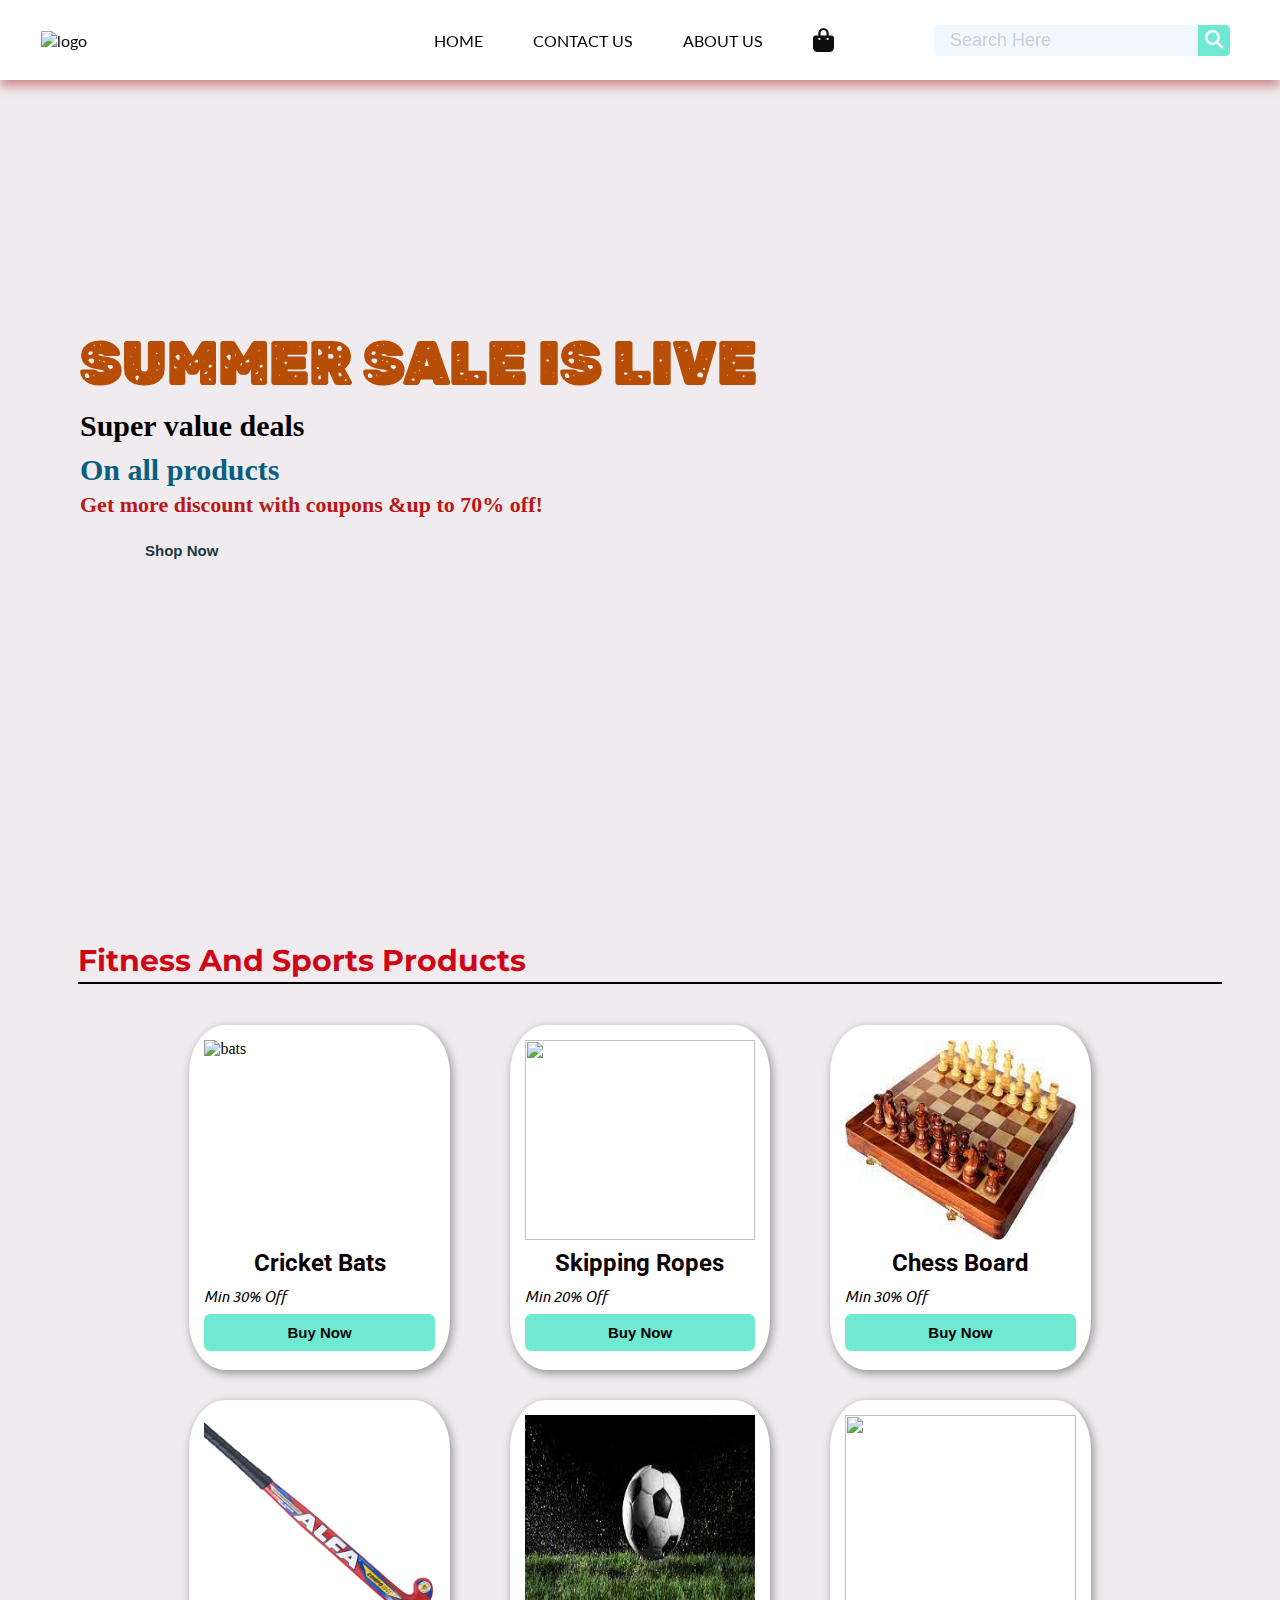
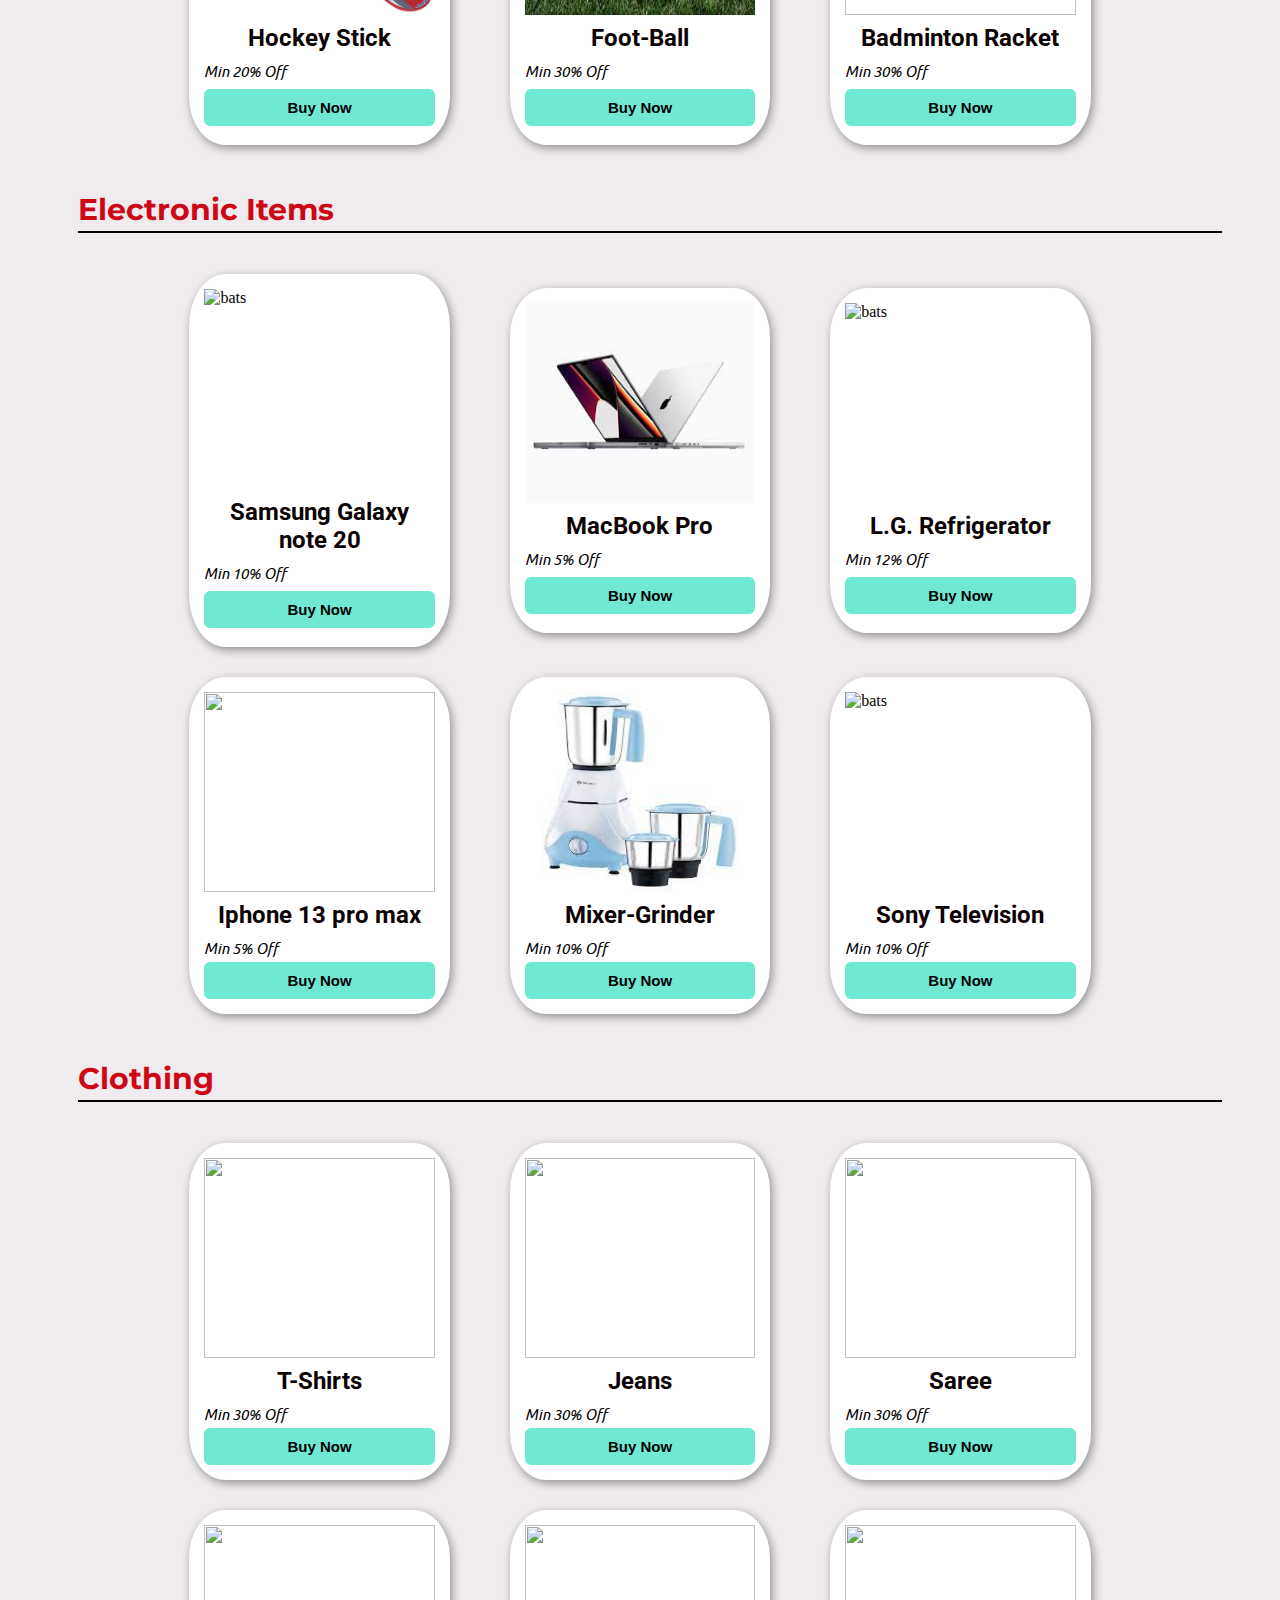
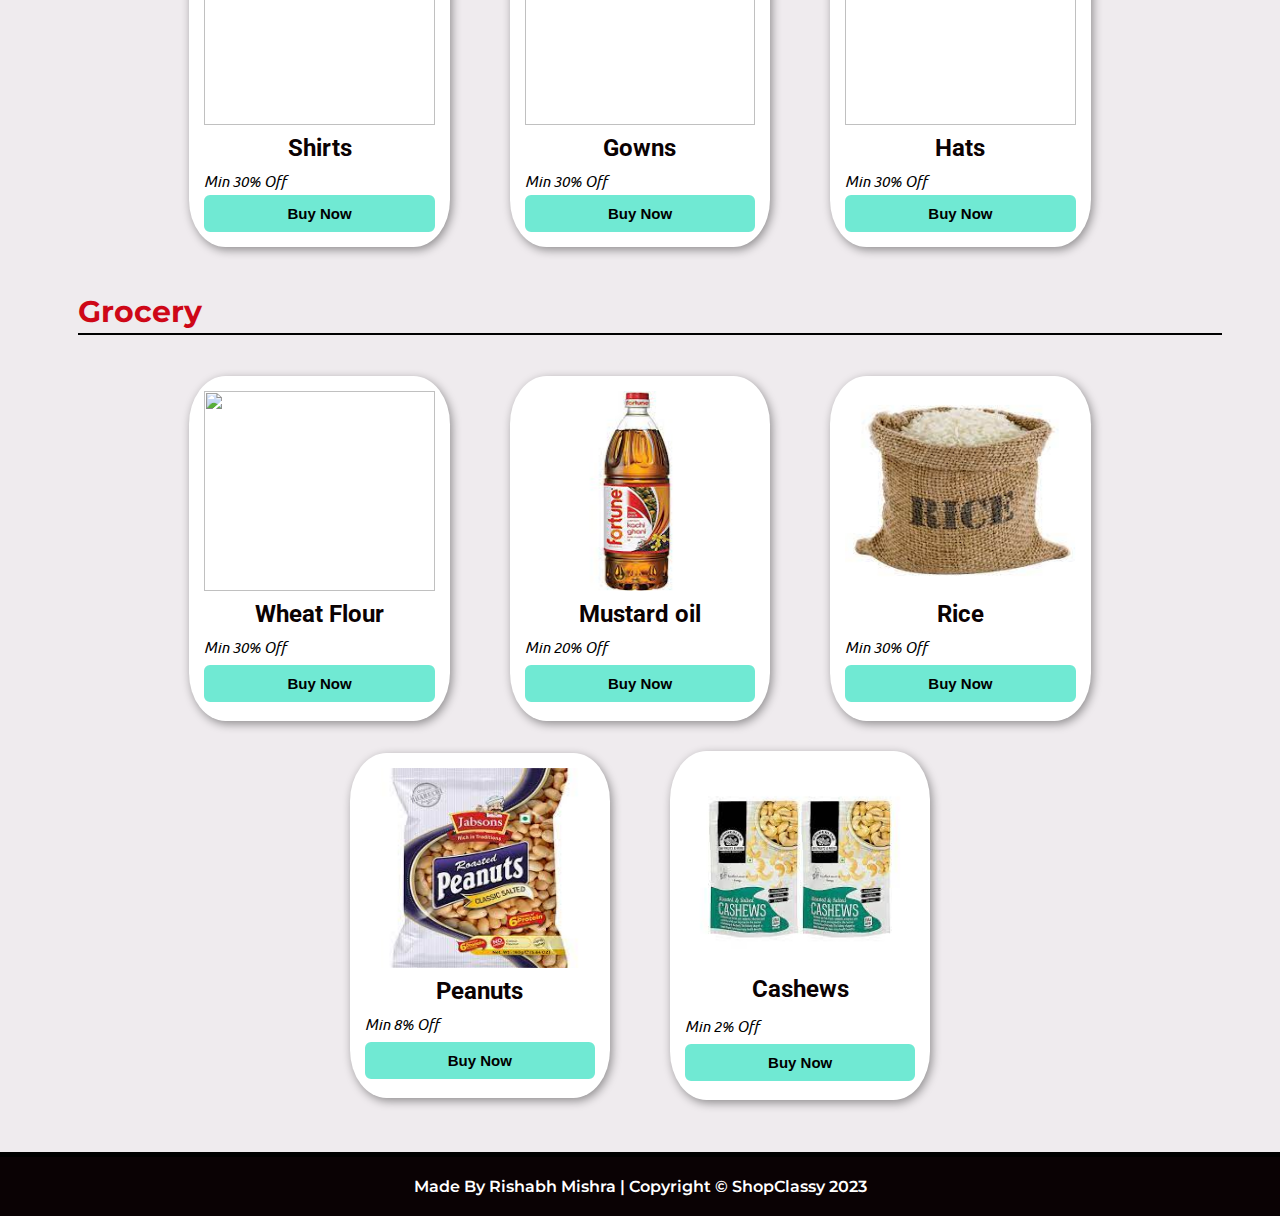
==== index.html @ 0eaee8e3 "Add files via upload" ====
<!DOCTYPE html>
<html lang="en">
<head>
    <meta charset="UTF-8">
    <meta name="viewport" content="width=device-width, initial-scale=1.0">
    <title>ShopClassy</title>
    <link rel="stylesheet" href="https://cdnjs.cloudflare.com/ajax/libs/font-awesome/6.1.1/css/all.min.css" />
    <link rel="icon" type="image" href="./IMG/logo.jpg">
    <link rel="preconnect" href="https://fonts.googleapis.com">
<link rel="preconnect" href="https://fonts.gstatic.com" crossorigin>
<link href="https://fonts.googleapis.com/css2?family=Lato:wght@700&display=swap" rel="stylesheet">
<link rel="stylesheet" href="style.css">
</head>
<body>
    <header>
        <nav>
          <div class="logo">
           <a href="index.html"> <img src="IMG/logo.jpg" alt="logo " ></a>
          </div>
          <ul>
            <li> <a href="index.html"> HOME</a> </li>
            <li> <a href="contact.html"> CONTACT US</a></li>
            <li> <a href="aboutus.html"> ABOUT US</a> </li>
            <li class="cartBtn1"> <a href="index.html"><i class="fa-solid fa-bag-shopping cartBtn1"></i></a> </li>
            <li>
              <form class="search">
                <input type="text" class="text" id="searchInput" placeholder="Search Here">
                <button class="btn"  id="searchBtn"><i class="fa fa-search"></i></button>
              </form>
            </li>
          </ul>
    
          <div class="responsive-btn">
            <a href="index.html"><i class="fa-solid fa-bag-shopping cartBtn2"></i> </a>
            <i class="fas fa-bars menu-btn" id="menu-btn"></i>
          </div>
    
        </nav>
      </header> 
        <!-- main content -->

        <main id="home">
            <div class="container">
              <div class="xyz">
                <div class="banner">
                <h4>SUMMER SALE IS LIVE</h4>
                <h2>Super value deals</h2>
                <h1>On all products</h1>
                <h5 >Get more discount with coupons &up to 70% off! </h5>
                <button>Shop Now</button>
              </div>
              <div class="card">
                <h2 class="my-2" id="cricketProduct">Fitness And Sports Products</h2>
                <div class="cards">
                  <div class="carditem">
        
        
                    <img
                      src="https://5.imimg.com/data5/UL/KE/MY-15115036/mrf-genius-players-special-virat-kohli-endorsed-english-willow_back.jpg"
                      alt="bats">
        
                    <div class="lines">
                      <p class=".text-center my-3 itemName">Cricket Bats </p>
                      <p class=".text-center my-3 discount">Min 30% Off</p>
                      <button class=".text-center my-3 buyBtn"> <a href="product.html">Buy Now</a> </button>
        
                    </div>
                  </div>
                  <div class="carditem">
        
        
                    <img src="https://m.media-amazon.com/images/I/51JmcH77xyL.jpg">
        
                    <div class="lines">
                      <p class=".text-center my-3   itemName">Skipping Ropes </p>
                      <p class=".text-center my-3  discount">Min 20% Off</p>
                      <button class=".text-center my-3 buyBtn">Buy Now</button>
        
                    </div>
                  </div>
                  <div class="carditem">
        
        
                    <img src="[data-uri]" alt="bats">
        
                    <div class="lines">
                      <p class=".text-center my-3  itemName">Chess Board </p>
                      <p class=".text-center my-3 discount">Min 30% Off</p>
                      <button class=".text-center my-3 buyBtn">Buy Now</button>
        
                    </div>
                  </div>
                  <div class="carditem">
        
        
                    <img src="[data-uri]" alt="bats">
        
                    <div class="lines">
                      <p class=".text-center my-3  itemName">Hockey Stick </p>
                      <p class=".text-center my-3 discount">Min 20% Off</p>
                      <button class=".text-center my-3 buyBtn">Buy Now</button>
        
                    </div>
                  </div>
                  <div class="carditem">
        
        
                    <img src="[data-uri]" alt="bats">
        
                    <div class="lines">
                      <p class=".text-center my-3  itemName">Foot-Ball </p>
                      <p class=".text-center my-3 discount">Min 30% Off</p>
                      <button class=".text-center my-3 buyBtn">Buy Now</button>
        
                    </div>
                  </div>
                  <div class="carditem">
        
        
                    <img
                      src="https://contents.mediadecathlon.com/p1594214/582b603a753526d14209f7f931359555/p1594214.jpg?format=auto&quality=70&f=650x0">
        
                    <div class="lines">
                      <p class=".text-center my-3  itemName">Badminton Racket </p>
                      <p class=".text-center my-3 discount">Min 30% Off</p>
                      <button class=".text-center my-3 buyBtn">Buy Now</button>
        
                    </div>
                  </div>
                </div>
                <h2 class="my-2" id="mobilePhone">Electronic Items</h2>
                <div class="cards">
                  <div class="carditem">
        
        
                    <img src="https://m.media-amazon.com/images/I/81AT+Flc+EL._AC_SL1500_.jpg" alt="bats">
        
                    <div class="lines">
                      <p class=".text-center my-3  itemName">Samsung Galaxy note 20 </p>
                      <p class=".text-center my-3 discount">Min 10% Off</p>
                      <button class=".text-center my-3 buyBtn">Buy Now</button>
        
                    </div>
                  </div>
                  <div class="carditem">
        
        
                    <img src="[data-uri]" alt="bats">
        
                    <div class="lines">
                      <p class=".text-center my-3  itemName">MacBook Pro</p>
                      <p class=".text-center my-3 discount">Min 5% Off</p>
                      <button class=".text-center my-3 buyBtn">Buy Now</button>
        
                    </div>
                  </div>
                  <div class="carditem">
        
        
                    <img src="https://m.media-amazon.com/images/I/613jtpKiSXL._SX679_.jpg" alt="bats">
        
                    <div class="lines">
                      <p class=".text-center my-3  itemName">L.G. Refrigerator </p>
                      <p class=".text-center my-3 discount">Min 12% Off</p>
                      <button class=".text-center my-3 buyBtn">Buy Now</button>
        
                    </div>
                  </div>
                  <div class="carditem">
        
        
                    <img
                      src="https://www.apple.com/newsroom/images/product/iphone/geo/Apple_iPhone-13-Pro_iPhone-13-Pro-Max_GEO_09142021_inline.jpg.large.jpg">
        
                    <div class="lines">
                      <p class=".text-center my-3  itemName">Iphone 13 pro max </p>
                      <p class=".text-center my-3 discount">Min 5% Off</p>
                      <button class="buyBtn">Buy Now</button>
                    </div>
                  </div>
                  <div class="carditem">
        
        
                    <img src="[data-uri]" alt="bats">
        
                    <div class="lines">
                      <p class=".text-center my-3  itemName">Mixer-Grinder </p>
                      <p class=".text-center my-3  discount">Min 10% Off</p>
                      <button class="buyBtn">Buy Now</button>
        
                    </div>
                  </div>
                  <div class="carditem">
        
        
                    <img src="https://encrypted-tbn0.gstatic.com/images?q=tbn:ANd9GcR7U11OsFc1jPRjx8QAeiihxpHilAOwRN2gPA&usqp=CAU" alt="bats">
        
                    <div class="lines">
                      <p class=".text-center my-3  itemName">Sony Television </p>
                      <p class=".text-center my-3 discount">Min 10% Off</p>
                      <button class="buyBtn">Buy Now</button>
        
                    </div>
                  </div>
                </div>
                <h2 class="my-2" id="mensClothing">Clothing</h2>
                <div class="cards">
                  <div class="carditem">
        
        
                    <img src="https://m.media-amazon.com/images/I/71X7pa5hBTL._AC_UL600_FMwebp_QL65_.jpg">
        
                    <div class="lines">
                      <p class=".text-center my-3  itemName">T-Shirts </p>
                      <p class=".text-center my-3 discount">Min 30% Off</p>
                      <button class="buyBtn">Buy Now</button>
        
                    </div>
                  </div>
                  <div class="carditem">
        
        
                    <img
                      src="https://assets.ajio.com/medias/sys_master/root/20210601/WA47/60b52f5faeb269a9e3ce92ea/-473Wx593H-441115652-mediumblue-MODEL.jpg">
        
                    <div class="lines">
                      <p class=".text-center my-3  itemName">Jeans </p>
                      <p class=".text-center my-3 discount">Min 30% Off</p>
                      <button class="buyBtn">Buy Now</button>
        
                    </div>
                  </div>
                  <div class="carditem">
        
        
                    <img
                      src="https://encrypted-tbn0.gstatic.com/images?q=tbn:ANd9GcSgoifL1eiH9kiu7Of6hqBChoqP23LbAquBvg&usqp=CAU">
        
                    <div class="lines">
                      <p class=".text-center my-3  itemName">Saree </p>
                      <p class=".text-center my-3 discount">Min 30% Off</p>
                      <button class="buyBtn">Buy Now</button>
        
                    </div>
                  </div>
                  <div class="carditem">
        
        
                    <img src="https://m.media-amazon.com/images/I/71DBklVte9L._UL1200_.jpg">
        
                    <div class="lines">
                      <p class=".text-center my-3  itemName">Shirts </p>
                      <p class=".text-center my-3 discount">Min 30% Off</p>
                      <button class="buyBtn">Buy Now</button>
        
                    </div>
                  </div>
                  <div class="carditem">
        
        
                    <img
                      src="https://m.media-amazon.com/images/I/51zY-QI3UzL._AC_UL600_FMwebp_QL65_.jpg">
        
                    <div class="lines">
                      <p class=".text-center my-3  itemName">Gowns </p>
                      <p class=".text-center my-3 discount">Min 30% Off</p>
                      <button class="buyBtn">Buy Now</button>
        
                    </div>
                  </div>
                  <div class="carditem">
        
        
                    <img
                      src="https://m.media-amazon.com/images/I/51Bft9svt+L._AC_UL600_FMwebp_QL65_.jpg">
        
                    <div class="lines">
                      <p class=".text-center my-3  itemName">Hats </p>
                      <p class=".text-center my-3 discount">Min 30% Off</p>
                      <button class="buyBtn">Buy Now</button>
        
                    </div>
                  </div>
                </div>
                <h2 class="my-2" id="Toys">Grocery</h2>
                <div class="cards">
                  <div class="carditem">
        
        
                    <img src="https://m.media-amazon.com/images/I/81+FF+RsymL._AC_UL600_FMwebp_QL65_.jpg">
        
                    <div class="lines">
                      <p class=".text-center my-3  itemName">Wheat Flour </p>
                      <p class=".text-center my-3 discount">Min 30% Off</p>
                      <button class=".text-center my-3 buyBtn">Buy Now</button>
        
                    </div>
                  </div>
                  <div class="carditem">
        
        
                    <img src="[data-uri]">
        
                    <div class="lines">
                      <p class=".text-center my-3  itemName"> Mustard oil  </p>
                      <p class=".text-center my-3 discount">Min 20% Off</p>
                      <button class=".text-center my-3 buyBtn">Buy Now</button>
        
                    </div>
                  </div>
                  <div class="carditem">
        
        
                    <img src="[data-uri]" alt="bats">
        
                    <div class="lines">
                      <p class=".text-center my-3  itemName">Rice </p>
                      <p class=".text-center my-3 discount">Min 30% Off</p>
                      <button class=".text-center my-3 buyBtn">Buy Now</button>
        
                    </div>
                  </div>
                  <div class="carditem">
        
        
                    <img
                      src="[data-uri]">
        
                    <div class="lines">
                      <p class=".text-center my-3  itemName">Peanuts </p>
                      <p class=".text-center my-3 discount">Min 8% Off</p>
                      <button class=".text-center my-3 buyBtn">Buy Now</button>
        
                    </div>
                  </div>
                  <div class="carditem">
        
        
                    <img src="[data-uri]">
                    <p class=".text-center my-3  itemName">Cashews </p>
                    <p class=".text-center my-3 discount">Min 2% Off</p>
                    <button class=".text-center my-3 buyBtn">Buy Now</button>
        
                  </div>
                </div>
        
              </div>
        
            </div>
        
          </main>
          <footer class="All-Flex-center-align">
            <p>Made By Rishabh Mishra | Copyright &copy ShopClassy 2023 </p>
          </footer>
        
          <script>

            document.querySelector("nav #menu-btn").addEventListener('click', function () {
              document.querySelector("nav ul").classList.toggle("active");
              document.querySelector("nav #menu-btn").classList.toggle("active");
        
            });
            let searchInput = document.getElementById('searchInput');
            let searchform = document.querySelector('nav .search');
            searchform.addEventListener('submit', function (e) {
              let value = searchInput.value;
              e.preventDefault();
        
              if (value == "cricket" || value == "bat" || value == "bowl" || value == "cricket product") {
                document.getElementById("cricketProduct").scrollIntoView({ behavior: "smooth" });
                document.querySelector("nav ul").classList.remove("active");
                document.querySelector("nav #menu-btn").classList.remove("active");
                searchform.reset();
        
              }
              else if (value == "phone" || value == "mobile" || value == "Mobile" || value == "iphone" || value == "samsung") {
                document.getElementById("mobilePhone").scrollIntoView({ behavior: "smooth" });
                document.querySelector("nav ul").classList.remove("active");
                document.querySelector("nav #menu-btn").classList.remove("active");
                searchform.reset();
              }
              else if (value == "clothes" || value == "mens cloth" || value == "shirts" || value == "tshirts" || value == "pants" || value == "jeans") {
                document.getElementById("mensClothes").scrollIntoView({ behavior: "smooth" });
                document.querySelector("nav ul").classList.remove("active");
                document.querySelector("nav #menu-btn").classList.remove("active");
                searchform.reset();
              }
              else if (value == "toys" || value == "Toys" || value == "children toys" || value == "children") {
                document.getElementById("Toys").scrollIntoView({ behavior: "smooth" });
                document.querySelector("nav ul").classList.remove("active");
                document.querySelector("nav #menu-btn").classList.remove("active");
                searchform.reset();
              }
              else {
                alert("item not found");
              }
            });
        
          </script>
                 
</body>
</html>
---- style.css ----
@import url('https://fonts.googleapis.com/css2?family=Montserrat:wght@500&display=swap');
@import url('https://fonts.googleapis.com/css2?family=Roboto:wght@400;500;700&family=Ubuntu&display=swap');
@import url('https://fonts.googleapis.com/css2?family=Calligraffitti&family=Rubik+Moonrocks&display=swap');
@import url('https://fonts.googleapis.com/css2?family=Lato:wght@700&display=swap');
@import url('https://fonts.googleapis.com/css2?family=Pacifico&display=swap');
@import url('https://fonts.googleapis.com/css2?family=Roboto:wght@400;500;700&family=Ubuntu&display=swap');

* {
    margin: 0;
    padding: 0;
    text-decoration: none;

}
a {
    color: #0c0808;
}

body {

    background-color: #efebee;
}
header {
    font-family: 'Lato', sans-serif;
    position: fixed;
    width: 100%;
    background-color: hsl(0, 0%, 100%);
    box-shadow: 0px 6px 10px rgba(183, 72, 72, 0.6);
    z-index: 100;
}
nav {
    padding: 5px 20px;
    height: 60px;
    margin: 5px 5px;
    display: flex;
    justify-content: space-between;
    align-items: center;
}
.logo {

    display: flex;
}
.logo img {
    width: 90px;
    height: 70px;
    padding: 0 16px;
}
nav ul {
    height: 46px;
    display: flex;
    justify-content: flex-start;
    align-items: center;
}
nav ul li {
    list-style: none;
    padding: 0 25px;
}
nav a i {
    color: rgb(15, 13, 13);
    font-size: 24px;
}
nav ul li a {
    color: black;

    font-family: 'Lato', sans-serif;

}
nav .menu-btn {
    display: none;
    font-size: 25px;
    color: rgb(164, 4, 4);
    padding: 0 10px;
    margin-left: 10px;

}
nav .cartBtn2 {
    display: none;
    margin: auto 25px;
}
nav ul li a:hover {
    font-weight: bold;
    color: rgb(18, 195, 195);
}
.search {
    display: flex;
    align-items: center;
    margin-left: 50px;
}
.responsive-btn {
    display: none;
}
.search input {
    padding: 4px 15px;
    background-color: aliceblue;
    font-size: 18px;
    width: 100%;
    border: 1px solid transparent;
    border-radius: 4px 0 0 4px;
    outline: none;
}
.search button {
    padding: 4px 6px;
    border-radius: 0px 4px 4px 0px;
    font-size: 18px;
    background: #70e9d3;
    color: white;
    border: 1px solid #70e9d3;

}
.search button:hover {
    font-weight: bold;
    color: rgb(4, 17, 25);
}
/* navbar styling over */
.banner{
    background-image: url(IMG/banner.jpg);
    height: 100vh;
    width: 90%;
    background-size: cover;
    background-position: top 25% right 5%;
    padding: 0 80px;
    flex-direction: column;
    display: flex;
    align-items: flex-start;
    justify-content: center;
}

.banner h4 {
    padding-bottom: 10px;
    font-family: Rubik Moonrocks;
    font-size: 60px;
    color: #b84d05;
}
.banner h1 {
    padding-top: 10px;
    color: #085f81;
    font-size: 30px;
}
.banner h2{
    font-size: 30px;
}

.banner h5 {
    font-weight: 600;
    color: rgb(188, 22, 22);
    padding-top: 5px;
    padding-bottom: 10px;
    font-size: 22px;
}

.banner button {
    background-image: url('img/button.png');
    background-color: transparent;
    color: #21373e;
    font-weight: 700;
    border: 0;
    padding: 14px 80px 14px 65px;
    cursor: pointer;
    font-size: 15px;
   
}

.banner button:hover {
   transform: scale(1.35);
}
.cards {
    display: flex;
    flex-wrap: wrap;
    margin: 0 10px;
    align-items: center;
    justify-content: center;
}
.carditem {
    width: 18vw;
    display: flex;
    border-radius: 14%;
    justify-content: center;
    flex-direction: column;
    margin: 15px 30px;
    background:white;
    padding: 15px 15px;
    box-shadow: 2px 3px 10px rgba(0, 0, 0, 0.4);
}
.carditem:hover {
    transform: scale(1.05);
}
.carditem img {

    width: 100%;
    height: 200px;
}
.card {
    /* align-items: center; */
    max-width: 91vw;
    /* text-align: center; */
    margin: 37px auto;
}
.card h2 {
    color: #ce0717;
    margin-left: 20px;
    font-family: 'Montserrat', sans-serif;
    font-size: 30px;
    position: relative;
    padding: 5px 0px;
}

.buyBtn {
    font-size: 15px;
    width: 100%;
    padding: 8px 12px;
    font-weight: 700;
    border-radius: 6px;
    border: 2px solid #70e9d3;
    background: #70e9d3;
}
.buyBtn:hover {
    color: rgb(231, 236, 235);
    cursor: pointer;
    background-color: #b84d05;
    border-color: #b84d05;
}
.buyBtn:hover a {
    color: rgb(231, 236, 235);
}
.card h2::before {
    content: "";
    position: absolute;
    bottom: 0px;
    left: 0px;
    height: 2px;
    width: 100%;
    background: black;
}
.slider {
    overflow: hidden;

}
.slider .banner-txt {
    box-sizing: content-box;
    padding: 10px;
    height: 20vh;
    display: flex;
    width: 100%;
    align-items: center;
    flex-direction: column;
    justify-content: space-evenly;
}
.slider .banner-txt .line1 {
    text-transform: uppercase;
    padding: 5px 8px;
    font-size: 45px;
    font-family: Rubik Moonrocks;
    color: white;
}

.slider .banner-txt .line2 {
    padding: 2px 20px;
    font-size: 35px;
    font-family: 'Lato', sans-serif;
    color: #e970ad;
}
.slider .contact-banner {
    margin-top: 80px;
    background: #e0ec71;
}

footer {
    padding: 20px 30px;
    text-align: center;
    border-top: 5px solid black;
    font-weight: 600;
    background-color: rgb(10, 2, 4);
    color: rgb(255, 255, 255);
    font-family: 'Montserrat', sans-serif;
}
#contact-details {
    margin: 50px 100px;
    display: flex;
    align-items: center;
    justify-content: space-between;
}

#contact-details .details {
    width: 50;
}

#contact-details .details li {
    display: flex;
    list-style: none;
    padding: 10px 0;

}

#contact-details .details li {
    font-size: 20px;
}

#contact-details .details li i {
    margin-right: 10px;
    color: #a20707;

}

#contact-details span {
    font-size: 30px;
    font-family: 'Lato', sans-serif;
    padding: 8px 0;
}

#contact-details h2 {
    font-size: 27px;
    color: #a20707;
    padding: 8px 0;
}

#contact-details form {
    display: flex;
    flex-direction: column;
    align-items: flex-start;
    width:50%;
}

#contact-details form input,
#contact-details form textarea {
    width: 100%;
    background-color: #fefefe;
    color: #ce0717;
    padding: 8px 10px;
    margin: 7px 0px;
    font-weight: bolder;
    outline: none;
    border: none;

}

#contact-details form button {
    padding: 8px 30px;
    border-radius: 4px;
    font-size: 18px;
    background-color: #b31051;
    color: #E4F9F5;
    border: none;
    
}
#contact-details form button:hover {
    cursor: pointer;
    background-color: #4cd661;
    color: #080b03;
}
::placeholder { 
    color: rgb(208, 205, 205);
    
  }
.details span{
    font-family: 'Lato', sans-serif;
    font-weight: bold;
}
.aban{
    background-image: url(IMG/x.jpg);
    height: 100vh;
    width: 90%;
    background-size:cover;
    background-position: top 25% right 5%;
    padding: 0 80px;
    display: flex;
    flex-direction: row;
    align-items: flex-start;
    justify-content: center;
}
.aban p{
        color: #f70808f7;
        padding: 90px 150px;
        font-family: 'Pacifico', cursive;
        font-weight: bold;
        margin-top: 10px;
        font-size: 30px;
        text-align: center;
        
        
        
       

}
@media only screen and (max-width: 600px) {
    .aban p {
        padding: 10px;
        font-size: 12px;
    }
}
@media only screen and (max-width: 900px) {
    .aban p {
        padding: 12px;
        font-size: 18px;
    }
}
@media only screen and (max-width: 1400px) {
    .aban p {
        padding: 14px;
        font-size: 25px;
    }
}
#product{
   
 display: flex;
 align-items: flex-start;
 
 width: 100%;

}
#product .prod {
    display: flex;
    align-content: center;
    width: 50%;
}
#product .prod-details {
    width: 50%;
    font-size: 20px 0;

}
#product .prod img {
    margin: 40px;
    width: 50%;
    height: 70%;
    border: 2px solid black;

}
#product .prod-details h2 {
    font-size: 50px;
    font-weight: 700;
    padding: 20px 0;
    color: #a20707;

}
#product .prod-details h4 {
    font-size: 24px;
}
#product .prod-details p {
    font-size: 20px;
    padding: 20px 0;
    text-align: justify;
    color: #684cd6;
}
#product .prod-details .desc {
    padding: 20px 20px 0 0;
}
#product .prod-details input {
    border: none;
    outline: none;
    width: 100px;
    font-size: 20px;
    padding: 10px;
    border-radius: 8%;
}
#product .prod-details button {
    font-size: 20px;
    padding: 10px 40px;
    margin-left: 20px;
    color: #E4F9F5;
    background: #48ccdd;
    border: none;
    border-radius: 6px;
}
#product .prod-details button:hover{
    cursor: pointer;
    background-color: #b31051;
}
main .slider .contact-banner {
    margin-top: 40px;
    background: #e0ec71;
}

/*product page*/
.my-2{
    margin: 26px 0;

}
.my-3
{
    margin: 4px 0;
}

.itemName{
    text-align: center;

  font-family: Roboto;
  font-size: 24px;
  font-weight: 700;
  color: #0b0203;
  padding: 5px 0px;
}
.discount{

    font-family: Ubuntu;
    font-size: 15px;
    font-style: italic;
}
@media screen and (max-width: 900px) {

    .carditem {
        width: 60vw;
    }

    .logo {
        justify-content: center;
        margin: 12px 0;
    }

    nav {
        justify-content: space-between;
        height: 58px;
        margin: 0px 5px;
    }

    .responsive-btn {
        display: flex;
    }

    nav ul {
        left: 0;
        position:fixed;
        display: none;
        top: 65px;
        height: 50vh;
        width: 100%;
        z-index: -1000;
        flex-direction: column;
        align-items: center;
        justify-content: space-around;
        background: rgba(253, 171, 197, 0.9);
        text-align: center;
        padding-top: 30px;
    }

    nav ul li {
        width: 100%;
        border-bottom: 1px solid rgb(253, 252, 252);
        padding-bottom: 30px;
    }

    nav ul li:last-child {
        border-bottom:none;
    }

    nav ul .cartBtn1 {
        display: none;

    }

    nav .cartBtn2 {
        display: inline-block;
    }

    nav .menu-btn {
        display: block;
        z-index: 999;

    }

    .menu-btn.active::before {
        content: "\f00d";
    }

    nav ul.active {
        display: flex;
    }

    .search {
        margin-left: 0;
        padding: 0px 30px;
    }

}
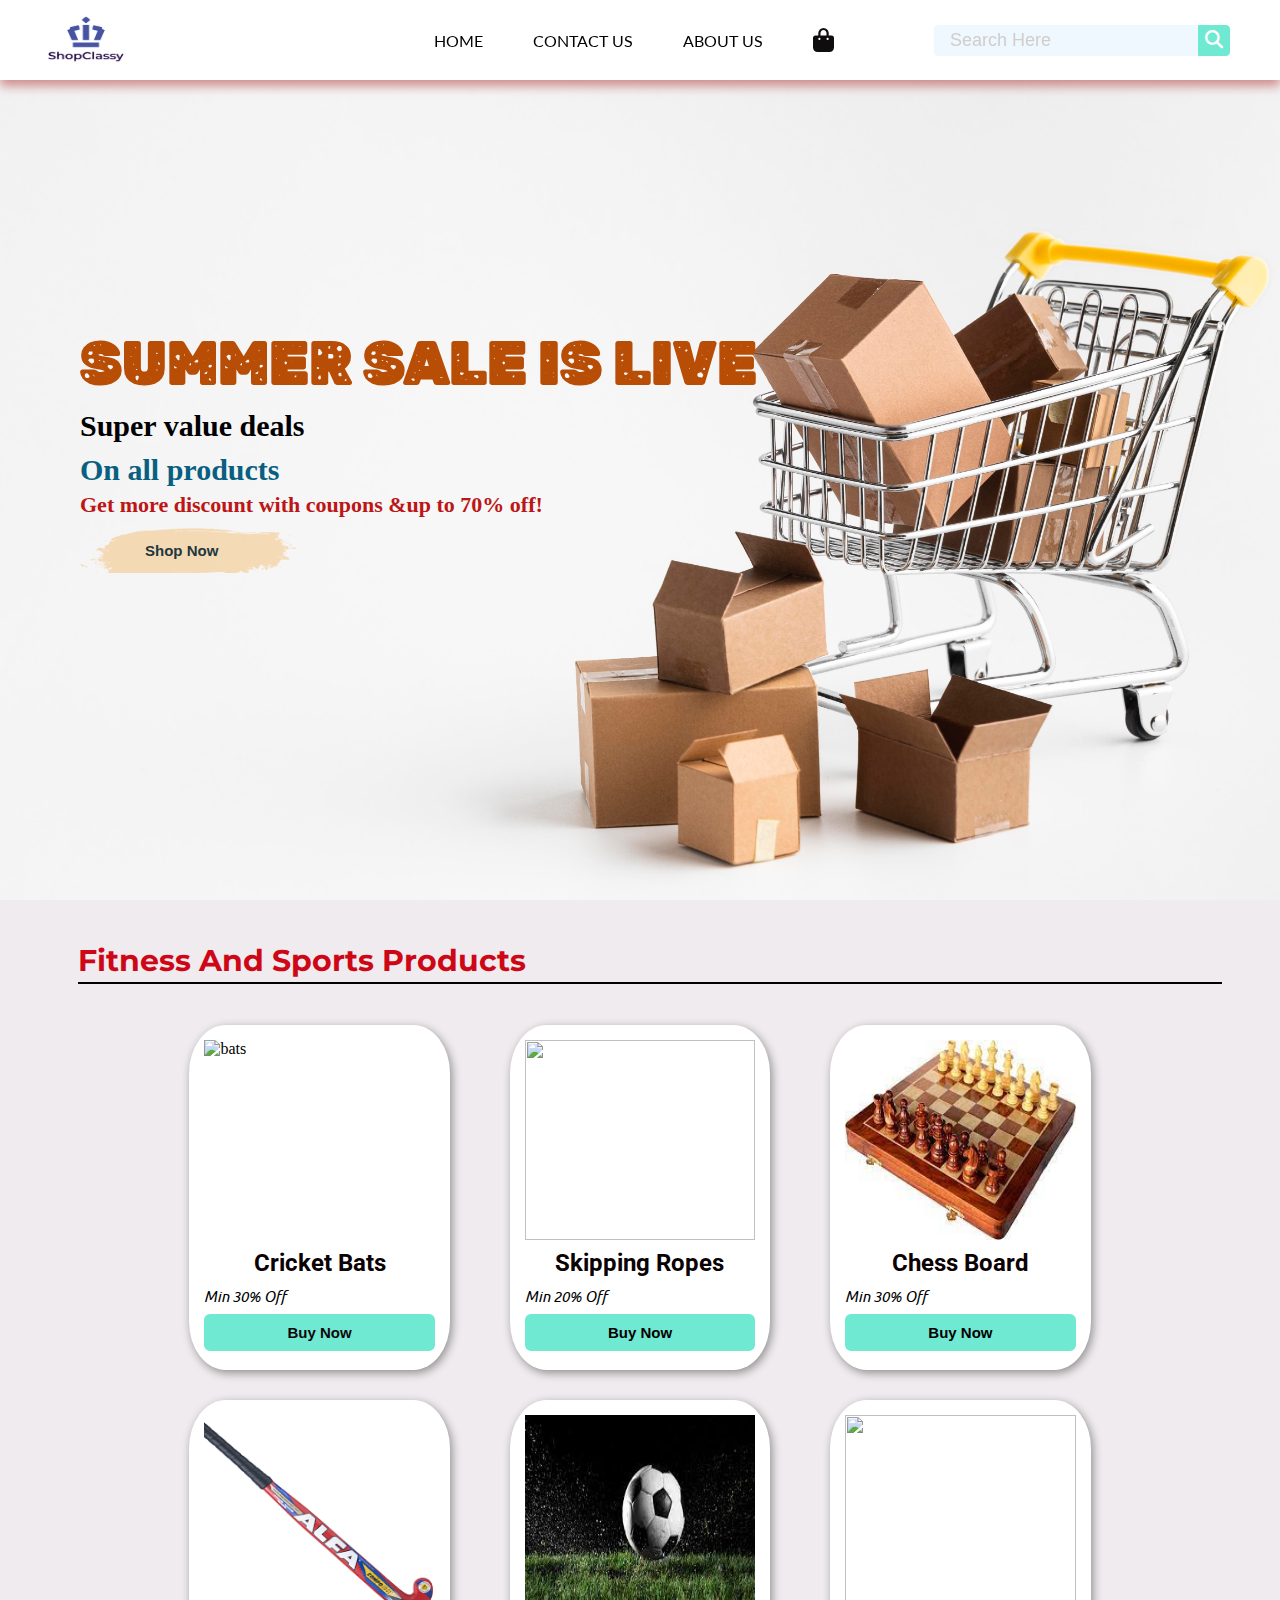
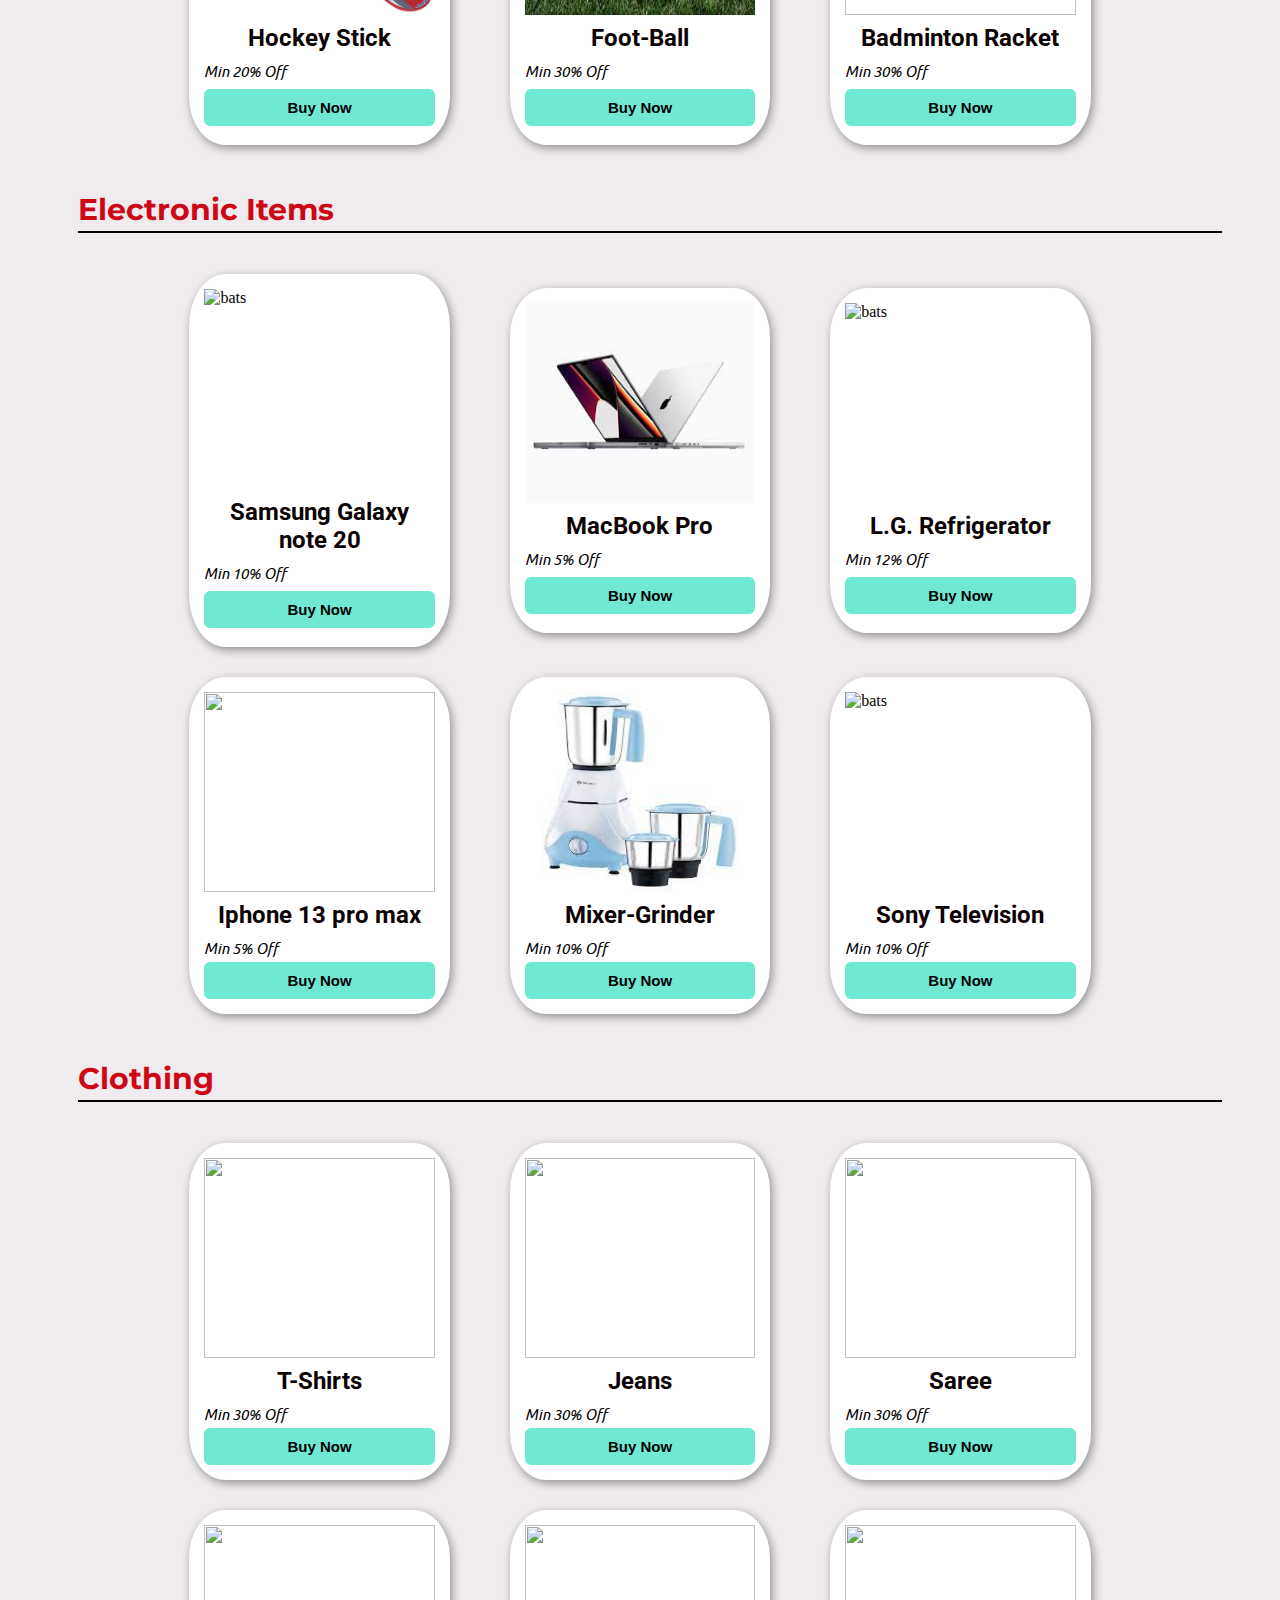
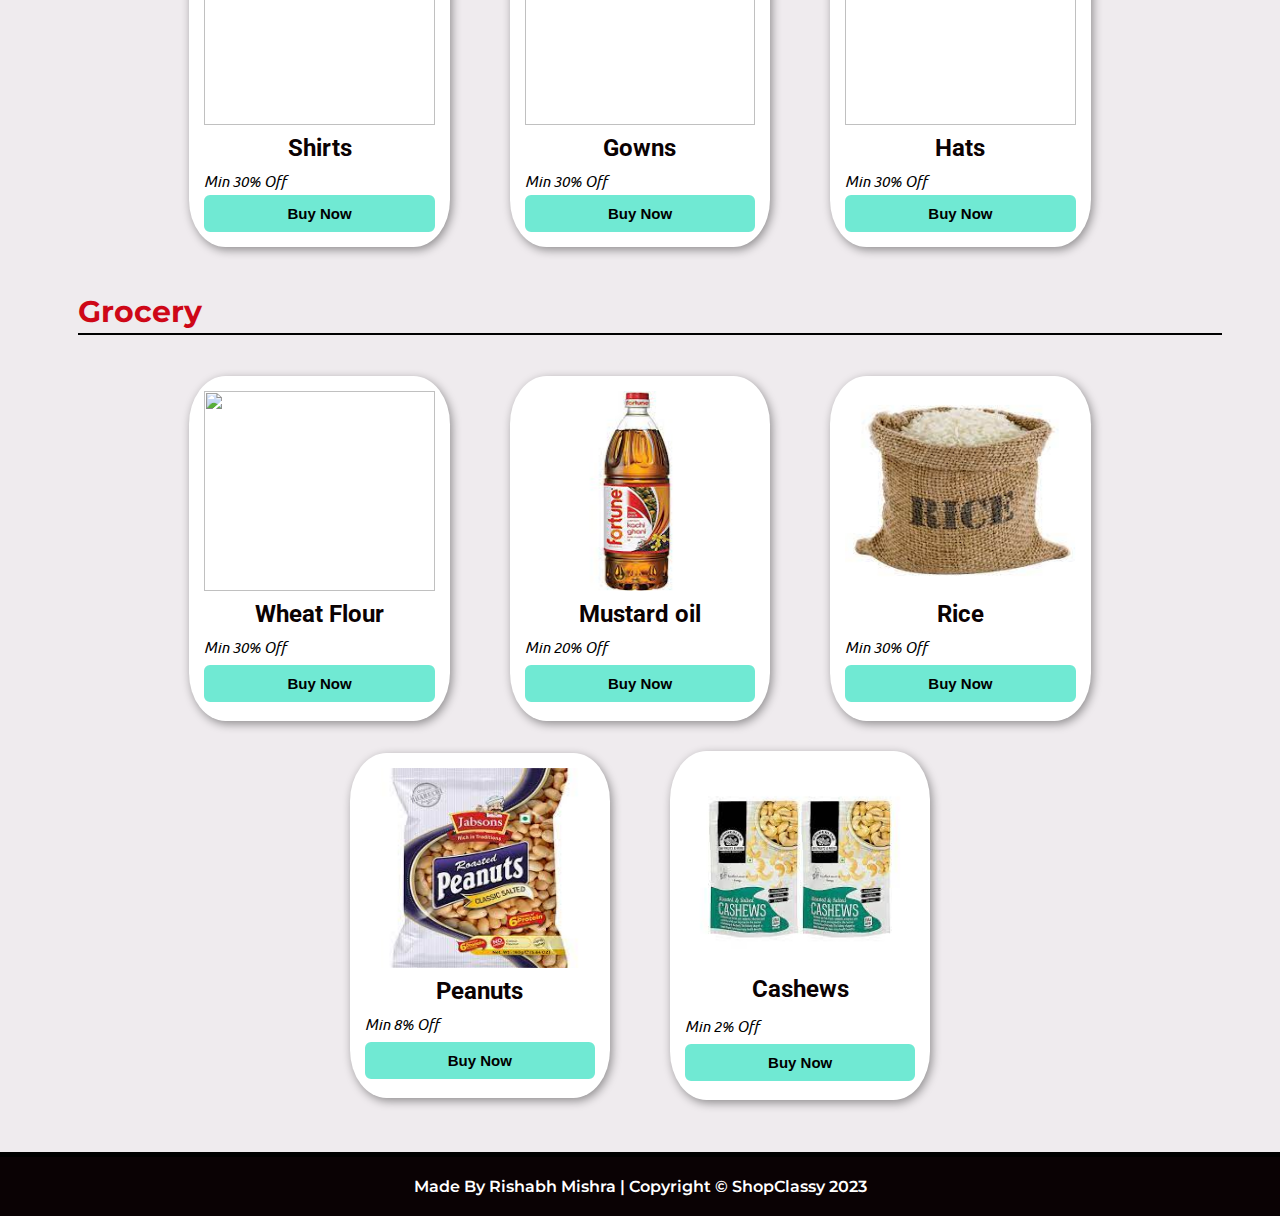
==== commit 7e60c14e: "Update index.html" ====
--- a/index.html
+++ b/index.html
@@ -15,7 +15,7 @@
     <header>
         <nav>
           <div class="logo">
-           <a href="index.html"> <img src="IMG/logo.jpg" alt="logo " ></a>
+           <a href="index.html"> <img src="logo.jpg" alt="logo " ></a>
           </div>
           <ul>
             <li> <a href="index.html"> HOME</a> </li>
@@ -399,4 +399,4 @@
           </script>
                  
 </body>
-</html>+</html>
--- a/style.css
+++ b/style.css
@@ -112,7 +112,7 @@
 }
 /* navbar styling over */
 .banner{
-    background-image: url(IMG/banner.jpg);
+    background-image: url(banner.jpg);
     height: 100vh;
     width: 90%;
     background-size: cover;
@@ -148,7 +148,7 @@
 }
 
 .banner button {
-    background-image: url('img/button.png');
+    background-image: url('button.png');
     background-color: transparent;
     color: #21373e;
     font-weight: 700;
@@ -355,7 +355,7 @@
     font-weight: bold;
 }
 .aban{
-    background-image: url(IMG/x.jpg);
+    background-image: url(x.jpg);
     height: 100vh;
     width: 90%;
     background-size:cover;
@@ -568,4 +568,4 @@
         padding: 0px 30px;
     }
 
-}+}
